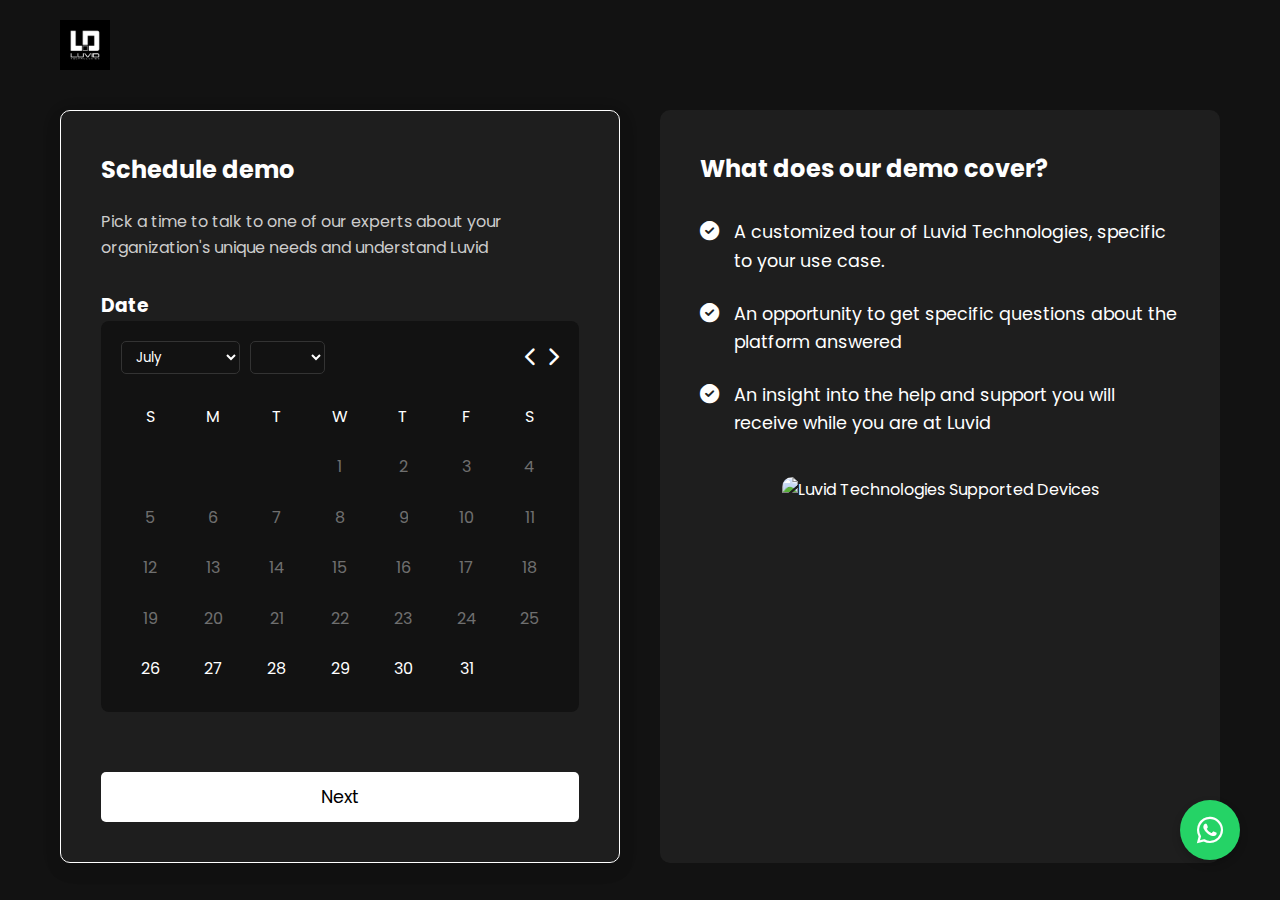
==== schedule-demo.html @ 75e935d2 "luvid site" ====
<!DOCTYPE html>
<html lang="en">
<head>
    <meta charset="UTF-8">
    <meta name="viewport" content="width=device-width, initial-scale=1.0">
    <title>Schedule - Luvid Technologies</title>
    <link href="https://fonts.googleapis.com/css2?family=Poppins:wght@300;400;500;600;700&display=swap" rel="stylesheet">
    <link rel="stylesheet" href="https://cdnjs.cloudflare.com/ajax/libs/font-awesome/6.0.0/css/all.min.css">
    <link rel="stylesheet" href="styles.css">
    <style>
        /* Remove navbar background and fixed positioning */
        .navbar {
            background: transparent !important;
            box-shadow: none !important;
            position: relative !important;
        }

        /* Schedule Demo Page Specific Styles */
        .schedule-demo-container {
            display: grid;
            grid-template-columns: 1fr 1fr;
            gap: 40px;
            max-width: 1200px;
            margin: 0 auto;
            padding: 20px;
        }

        .schedule-form {
            background: var(--card-bg);
            padding: 40px;
            border-radius: 10px;
            border: 1px solid #ffffff;
            box-shadow: 0 4px 20px rgba(0, 0, 0, 0.1), 0 8px 16px rgba(0, 0, 0, 0.1);
        }

        .schedule-form h2 {
            margin-bottom: 20px;
            color: var(--text-color);
        }

        .schedule-form p {
            color: var(--text-secondary);
            margin-bottom: 30px;
        }

        .date-picker {
            margin-bottom: 30px;
        }

        .calendar {
            background: var(--bg-color);
            padding: 20px;
            border-radius: 8px;
            margin-bottom: 20px;
        }

        .calendar-header {
            display: flex;
            justify-content: space-between;
            align-items: center;
            margin-bottom: 20px;
        }

        .calendar-nav {
            display: flex;
            gap: 10px;
        }

        .calendar-nav button {
            background: none;
            border: none;
            color: var(--text-color);
            cursor: pointer;
            font-size: 1.2rem;
        }

        .calendar-grid {
            display: grid;
            grid-template-columns: repeat(7, 1fr);
            gap: 5px;
            text-align: center;
        }

        .calendar-day {
            padding: 10px;
            cursor: pointer;
            border-radius: 5px;
            transition: all 0.3s ease;
        }

        .calendar-day:hover {
            background: var(--hover-bg);
        }

        /* Calendar day selected state */
        .calendar-day.selected {
            background: var(--accent-color);
            color: #fff;
        }

        /* Dark theme selected date */
        :root[data-theme="dark"] .calendar-day.selected {
            background: #ffffff !important;
            color: #000000 !important;
        }

        /* Light theme selected date */
        :root[data-theme="light"] .calendar-day.selected {
            background: #000000 !important;
            color: #ffffff !important;
        }

        .demo-info {
            background: var(--card-bg);
            padding: 40px;
            border-radius: 10px;
        }

        .demo-info h2 {
            color: var(--text-color);
            margin-bottom: 30px;
        }

        .demo-feature {
            display: flex;
            align-items: flex-start;
            gap: 15px;
            margin-bottom: 25px;
        }

        .demo-feature i {
            color: var(--accent-color);
            font-size: 1.2rem;
            margin-top: 3px;
        }

        .demo-feature-text {
            color: var(--text-color);
            font-size: 1.1rem;
        }

        .demo-image {
            margin-top: 40px;
            text-align: center;
        }

        .demo-image img {
            max-width: 100%;
            border-radius: 10px;
        }

        @media (max-width: 992px) {
            .schedule-demo-container {
                grid-template-columns: 1fr;
            }
        }

        @media (max-width: 768px) {
            .schedule-form,
            .demo-info {
                padding: 30px;
            }
        }

        @media (max-width: 576px) {
            .schedule-form,
            .demo-info {
                padding: 20px;
            }
        }

        .calendar-selects {
            display: flex;
            gap: 10px;
        }

        .calendar-selects select {
            padding: 5px 10px;
            border-radius: 5px;
            border: 1px solid var(--border-color);
            background: var(--bg-color);
            color: var(--text-color);
            cursor: pointer;
        }

        /* Next Button Styles */
        .schedule-next-btn {
            margin-top: 30px;
            width: 100%;
            padding: 12px;
            font-size: 1.1rem;
            border: none;
            border-radius: 5px;
            cursor: pointer;
            transition: all 0.3s ease;
        }

        /* Light Theme Styles */
        :root[data-theme="light"] .schedule-next-btn {
            background: #000000;
            color: #ffffff;
        }

        :root[data-theme="light"] .schedule-next-btn:hover {
            background: #ffffff;
            color: #000000;
            border: 1px solid #000000;
        }

        /* Dark Theme Styles */
        :root[data-theme="dark"] .schedule-next-btn {
            background: #ffffff;
            color: #000000;
        }

        :root[data-theme="dark"] .schedule-next-btn:hover {
            background: #000000;
            color: #ffffff;
            border: 1px solid #ffffff;
        }

        .calendar-day.disabled {
            opacity: 0.5;
            cursor: not-allowed;
            pointer-events: none;
            color: var(--text-secondary);
        }

        /* Form Styles */
        .form-group {
            margin-bottom: 20px;
        }

        .form-group label {
            display: block;
            margin-bottom: 8px;
            color: var(--text-color);
            font-weight: 500;
        }

        .form-group input, .form-group select {
            width: 100%;
            padding: 12px;
            border: 1px solid var(--border-color);
            border-radius: 5px;
            background: var(--bg-color);
            color: var(--text-color);
            font-size: 1rem;
        }

        .form-group input:focus, .form-group select:focus {
            outline: none;
            border-color: var(--accent-color);
        }

        .phone-input {
            display: flex;
            gap: 10px;
        }

        .phone-input select {
            width: 100px;
        }

        .phone-input input {
            flex: 1;
        }

        .checkbox-group {
            display: flex;
            align-items: flex-start;
            gap: 10px;
            margin-top: 20px;
        }

        .checkbox-group input[type="checkbox"] {
            width: auto;
            margin-top: 4px;
        }

        .checkbox-group label {
            font-size: 0.9rem;
            color: var(--text-secondary);
        }

        .checkbox-group a {
            color: var(--accent-color);
            text-decoration: none;
        }

        .back-button {
            margin-top: 25px;
            background: transparent;
            color: var(--text-color);
            border: none;
            border-radius: 5px;
            cursor: pointer;
            transition: all 0.3s ease;
            line-height: 1;
            font-size: 30px;
        }

        .button-group {
            display: flex;
            gap: 10px;
            margin-top: 30px;
        }

        /* Hide form initially */
        #scheduleForm {
            display: none;
        }

        /* Toast Styles */
        .toast {
            position: fixed;
            top: 20px;
            right: 20px;
            background: var(--card-bg);
            color: var(--text-color);
            padding: 12px 24px;
            border-radius: 5px;
            box-shadow: 0 4px 12px rgba(0, 0, 0, 0.15);
            display: none;
            z-index: 1000;
            border: 1px solid var(--border-color);
            animation: slideInFromTop 0.3s ease;
        }

        @keyframes slideInFromTop {
            from {
                transform: translateY(-100%);
                opacity: 0;
            }
            to {
                transform: translateY(0);
                opacity: 1;
            }
        }
    </style>
</head>
<body>
    <!-- Toast Container -->
    <div id="toast" class="toast"></div>

    <!-- Navigation -->
    <nav class="navbar">
        <div class="container">
            <a href="#" class="logo">
                <img src="./assets/images/luvidlogo.jpg" alt="Luvid Technologies Logo">
            </a>
            <div class="nav-links">
                <button class="menu-close">
                    <i class="fas fa-times"></i>
                </button>
            </div>
            <button class="menu-toggle">
                <i class="fas fa-bars"></i>
            </button>
        </div>
    </nav>
    <div class="menu-overlay"></div>
    <a href="https://wa.me/918590701815" class="whatsapp-button" target="_blank">
        <i class="fab fa-whatsapp"></i>
    </a>

    <!-- Schedule Demo Section -->
    <div class="schedule-demo-container">
        <div class="schedule-form">
            <h2>Schedule demo</h2>
            <p>Pick a time to talk to one of our experts about your organization's unique needs and understand Luvid</p>
            
            <!-- Calendar View -->
            <div id="calendarView">
                <div class="date-picker">
                    <h3>Date</h3>
                    <div class="calendar">
                        <div class="calendar-header">
                            <div class="calendar-selects">
                                <select id="monthSelect" class="form-control">
                                    <option value="0">January</option>
                                    <option value="1">February</option>
                                    <option value="2">March</option>
                                    <option value="3">April</option>
                                    <option value="4">May</option>
                                    <option value="5">June</option>
                                    <option value="6">July</option>
                                    <option value="7">August</option>
                                    <option value="8">September</option>
                                    <option value="9">October</option>
                                    <option value="10">November</option>
                                    <option value="11">December</option>
                                </select>
                                <select id="yearSelect" class="form-control">
                                    <option value="2024">2024</option>
                                    <option value="2025">2025</option>
                                </select>
                            </div>
                            <div class="calendar-nav">
                                <button class="prev-month"><i class="fas fa-chevron-left"></i></button>
                                <button class="next-month"><i class="fas fa-chevron-right"></i></button>
                            </div>
                        </div>
                        <div class="calendar-grid">
                            <!-- Calendar days will be populated by JavaScript -->
                        </div>
                    </div>
                </div>
                <button class="schedule-next-btn">Next</button>
            </div>

            <!-- Form View -->
            <div id="scheduleForm">
                <div class="form-group">
                    <label for="fullName">Name</label>
                    <input type="text" id="fullName" placeholder="Enter Full Name">
                </div>

                <div class="form-group">
                    <label for="workEmail">Company email</label>
                    <input type="email" id="workEmail" placeholder="Enter Work Email">
                </div>

                <div class="form-group">
                    <label for="phoneNumber">Phone number</label>
                    <input type="tel" id="phoneNumber" placeholder="Enter Phone Number">
                </div>

                <div class="checkbox-group">
                    <input type="checkbox" id="consent">
                    <label for="consent">We would love to keep you updated with information on resources, products and services from Luvid. By ticking the box, you agree to be contacted by us. <a href="#" target="_blank">Privacy Policy</a></label>
                </div>

                <div class="button-group">
                    <button class="back-button" onclick="showCalendarView()">&lt;</button>
                    <button class="schedule-next-btn" onclick="submitForm()">Schedule Meeting</button>
                </div>
            </div>
        </div>

        <div class="demo-info">
            <h2>What does our demo cover?</h2>
            
            <div class="demo-feature">
                <i class="fas fa-check-circle"></i>
                <div class="demo-feature-text">
                    A customized tour of Luvid Technologies, specific to your use case.
                </div>
            </div>

            <div class="demo-feature">
                <i class="fas fa-check-circle"></i>
                <div class="demo-feature-text">
                    An opportunity to get specific questions about the platform answered
                </div>
            </div>

            <div class="demo-feature">
                <i class="fas fa-check-circle"></i>
                <div class="demo-feature-text">
                    An insight into the help and support you will receive while you are at Luvid
                </div>
            </div>

            <div class="demo-image">
                <img src="https://img.freepik.com/free-photo/person-working-html-computer_23-2150038840.jpg?t=st=1744789826~exp=1744793426~hmac=eb361855b4e72e91e069acfcff8a223f3f3d385f09be5f5f32b3deff2dc43051&w=996" alt="Luvid Technologies Supported Devices">
            </div>
        </div>
    </div>

    <script>
        // Toast functionality
        function showToast(message, duration = 3000) {
            const toast = document.getElementById('toast');
            toast.textContent = message;
            toast.style.display = 'block';
            
            setTimeout(() => {
                toast.style.display = 'none';
            }, duration);
        }

        // Check and apply the saved theme on page load
        const savedTheme = localStorage.getItem('theme') || 'dark';
        document.documentElement.setAttribute('data-theme', savedTheme);
        const themeIcon = document.querySelector('.theme-toggle i');
        if (themeIcon) {
            themeIcon.className = savedTheme === 'light' ? 'fas fa-moon' : 'fas fa-sun';
        }

        // Calendar functionality
        const monthSelect = document.getElementById('monthSelect');
        const yearSelect = document.getElementById('yearSelect');
        const currentDate = new Date();

        // Set initial values for month and year
        monthSelect.value = currentDate.getMonth();
        yearSelect.value = currentDate.getFullYear();

        function isDateDisabled(year, month, day) {
            const checkDate = new Date(year, month, day);
            const today = new Date();
            today.setHours(0, 0, 0, 0);
            return checkDate < today;
        }

        function selectDate(element, year, month, day) {
            if (isDateDisabled(year, month, day)) {
                return;
            }
            document.querySelectorAll('.calendar-day').forEach(day => {
                day.classList.remove('selected');
            });
            element.classList.add('selected');
        }

        function generateCalendar(year, month) {
            const firstDay = new Date(year, month, 1);
            const lastDay = new Date(year, month + 1, 0);
            const calendarGrid = document.querySelector('.calendar-grid');
            calendarGrid.innerHTML = '';

            // Add day headers
            const days = ['S', 'M', 'T', 'W', 'T', 'F', 'S'];
            days.forEach(day => {
                const dayHeader = document.createElement('div');
                dayHeader.className = 'calendar-day header';
                dayHeader.textContent = day;
                calendarGrid.appendChild(dayHeader);
            });

            // Add empty cells for days before the first day of the month
            for (let i = 0; i < firstDay.getDay(); i++) {
                const emptyDay = document.createElement('div');
                emptyDay.className = 'calendar-day empty';
                calendarGrid.appendChild(emptyDay);
            }

            // Add days of the month
            for (let day = 1; day <= lastDay.getDate(); day++) {
                const dayElement = document.createElement('div');
                dayElement.className = 'calendar-day';
                
                // Check if date should be disabled
                if (isDateDisabled(year, month, day)) {
                    dayElement.classList.add('disabled');
                }
                
                dayElement.textContent = day;
                dayElement.addEventListener('click', () => selectDate(dayElement, year, month, day));
                calendarGrid.appendChild(dayElement);
            }

            // Disable month/year selections for past dates
            const today = new Date();
            const currentYear = today.getFullYear();
            const currentMonth = today.getMonth();

            // Disable past months in current year
            Array.from(monthSelect.options).forEach(option => {
                const monthValue = parseInt(option.value);
                option.disabled = yearSelect.value == currentYear && monthValue < currentMonth;
            });

            // Disable past years
            Array.from(yearSelect.options).forEach(option => {
                option.disabled = parseInt(option.value) < currentYear;
            });
        }

        // Update calendar when month or year changes
        monthSelect.addEventListener('change', () => {
            generateCalendar(parseInt(yearSelect.value), parseInt(monthSelect.value));
        });

        yearSelect.addEventListener('change', () => {
            generateCalendar(parseInt(yearSelect.value), parseInt(monthSelect.value));
        });

        // Navigation buttons
        document.querySelector('.prev-month').addEventListener('click', () => {
            let newMonth = parseInt(monthSelect.value) - 1;
            let newYear = parseInt(yearSelect.value);
            
            if (newMonth < 0) {
                newMonth = 11;
                newYear--;
            }

            // Check if we're trying to navigate to a past month
            const today = new Date();
            if (newYear < today.getFullYear() || 
                (newYear === today.getFullYear() && newMonth < today.getMonth())) {
                return;
            }
            
            monthSelect.value = newMonth;
            yearSelect.value = newYear;
            generateCalendar(newYear, newMonth);
        });

        document.querySelector('.next-month').addEventListener('click', () => {
            let newMonth = parseInt(monthSelect.value) + 1;
            let newYear = parseInt(yearSelect.value);
            
            if (newMonth > 11) {
                newMonth = 0;
                newYear++;
            }
            
            monthSelect.value = newMonth;
            yearSelect.value = newYear;
            generateCalendar(newYear, newMonth);
        });

        // Initialize calendar
        generateCalendar(currentDate.getFullYear(), currentDate.getMonth());

        // Next button functionality
        document.querySelector('.schedule-next-btn').addEventListener('click', () => {
            const selectedDate = document.querySelector('.calendar-day.selected');
            
            if (!selectedDate || selectedDate.classList.contains('disabled')) {
                showToast('Please select a valid date before proceeding.');
                return;
            }
            
            showFormView();
        });

        function showFormView() {
            document.getElementById('calendarView').style.display = 'none';
            document.getElementById('scheduleForm').style.display = 'block';
        }

        function showCalendarView() {
            document.getElementById('calendarView').style.display = 'block';
            document.getElementById('scheduleForm').style.display = 'none';
        }

        function submitForm() {
            // Get all form values
            const formData = {
                name: document.getElementById('fullName').value,
                email: document.getElementById('workEmail').value,
                phone: document.getElementById('phoneNumber').value,
                consent: document.getElementById('consent').checked,
                selectedDate: `${yearSelect.value}-${parseInt(monthSelect.value) + 1}-${document.querySelector('.calendar-day.selected').textContent}`
            };

            // Validate form
            if (!formData.name || !formData.email || !formData.phone) {
                showToast('Please fill in all required fields.');
                return;
            }

            // Log form data (replace with your form submission logic)
            console.log('Form Data:', formData);
            showToast('Form submitted successfully!');
        }
    </script>
    <script src="script.js"></script>
</body>
</html>
---- styles.css ----
/* Base Styles */
:root {
    --primary-color: #000000;
    --secondary-color: #ffffff;
    --text-color: #ffffff;
    --text-secondary: #cccccc;
    --accent-color: #333333;
    --bg-color: #000000;
}

/* Light Theme */
:root[data-theme="light"] {
    --primary-color: #f8f9fa;
    --secondary-color: #000000;
    --text-color: #333333;
    --text-secondary: #666666;
    --accent-color: #000000;
    --bg-color: #ffffff;
    --border-color: #e0e0e0;
    --card-bg: #f8f9fa;
    --card-shadow: 0 4px 6px rgba(0, 0, 0, 0.1);
    --hover-bg: #f0f0f0;
    --shadow-color: rgba(0, 0, 0, 0.1);
}

/* Dark Theme */
:root[data-theme="dark"] {
    --primary-color: #121212;
    --secondary-color: #ffffff;
    --text-color: #ffffff;
    --text-secondary: #cccccc;
    --accent-color: #ffffff;
    --bg-color: #121212;
    --border-color: #333333;
    --card-bg: #1e1e1e;
    --card-shadow: 0 4px 6px rgba(0, 0, 0, 0.3);
    --hover-bg: #2a2a2a;
    --shadow-color: rgba(0, 0, 0, 0.3);
}

* {
    margin: 0;
    padding: 0;
    box-sizing: border-box;
    font-family: 'Poppins', sans-serif;
}

body {
    background-color: var(--bg-color);
    color: var(--text-color);
    line-height: 1.6;
}

/* Navigation */
.navbar {
    position: fixed;
    top: 0;
    left: 0;
    right: 0;
    background-color: #000000;
    padding: 20px 0;
    z-index: 1000;
}

.navbar .container {
    display: flex;
    justify-content: space-between;
    align-items: center;
    max-width: 1200px;
    margin: 0 auto;
    padding: 0 20px;
}

.logo {
    font-size: 1.8rem;
    font-weight: 700;
    color: var(--secondary-color);
    text-decoration: none;
    display: flex;
    align-items: center;
}

.logo img {
    height: 50px;
    width: auto;
}

.nav-links {
    display: flex;
    align-items: center;
    gap: 30px;
}

.nav-links a {
    color: var(--text-color);
    text-decoration: none;
    font-weight: 500;
    transition: color 0.3s ease;
    position: relative;
}

.nav-links a:hover {
    color: var(--accent-color);
}

.nav-links a.active {
    color: var(--accent-color);
    position: relative;
}

.nav-links a.active::after {
    content: '';
    position: absolute;
    bottom: -5px;
    left: 0;
    width: 100%;
    height: 2px;
    background-color: var(--accent-color);
    transform: scaleX(1);
    transition: transform 0.3s ease;
}

.container {
    max-width: 1200px;
    margin: 0 auto;
    padding: 0 20px;
}

/* Hero Section */
.hero {
    min-height: 100vh;
    display: flex;
    align-items: center;
    justify-content: center;
    text-align: center;
    padding: 100px 20px;
    position: relative;
    overflow: hidden;
    color: var(--text-color);
}

/* Dark Theme Hero */
:root:not([data-theme="light"]) .hero {
    background: linear-gradient(135deg, #000000 0%, #333333 100%);
}

:root:not([data-theme="light"]) .hero::before {
    content: '';
    position: absolute;
    top: 0;
    left: 0;
    right: 0;
    bottom: 0;
    background: linear-gradient(135deg, rgba(0, 0, 0, 0.8) 0%, rgba(0, 0, 0, 0.6) 100%);
    z-index: 1;
}

/* Light Theme Hero */
:root[data-theme="light"] .hero {
    background: linear-gradient(135deg, #ffffff 0%, #f0f0f0 100%);
}

:root[data-theme="light"] .hero::before {
    content: '';
    position: absolute;
    top: 0;
    left: 0;
    right: 0;
    bottom: 0;
    background: linear-gradient(135deg, rgba(0, 0, 0, 0.1) 0%, rgba(0, 0, 0, 0.05) 100%);
    z-index: 1;
}

.hero-content {
    position: relative;
    z-index: 2;
    max-width: 800px;
}

.hero h1 {
    font-size: 3.5rem;
    font-weight: 700;
    margin-bottom: 20px;
    color: var(--text-color);
}

.hero p {
    font-size: 1.2rem;
    margin-bottom: 30px;
    color: var(--text-secondary);
}

.hero .btn-primary {
    background-color: var(--secondary-color);
    color: var(--primary-color);
}

.hero .btn-secondary {
    border: 2px solid var(--secondary-color);
    color: var(--secondary-color);
}

.cta-buttons {
    display: flex;
    gap: 1rem;
    justify-content: center;
}

.btn {
    padding: 12px 30px;
    border-radius: 5px;
    font-weight: 500;
    text-decoration: none;
    transition: all 0.3s ease;
}

.btn-primary {
    background-color: var(--secondary-color);
    color: var(--primary-color);
}

.btn-secondary {
    border: 2px solid var(--secondary-color);
    color: var(--secondary-color);
}

.btn:hover {
    transform: translateY(-3px);
    box-shadow: 0 10px 20px rgba(255, 255, 255, 0.1);
}

/* Services Section */
.services {
    padding: 100px 0;
    background-color: var(--primary-color);
}

.services-header {
    text-align: center;
    margin-bottom: 50px;
}

.services-header h2 {
    font-size: 2.5rem;
    margin-bottom: 1rem;
    color: var(--text-color);
}

.services-header p {
    color: var(--text-secondary);
    max-width: 600px;
    margin: 0 auto;
}

.services-grid {
    display: grid;
    grid-template-columns: repeat(3, 1fr);
    gap: 0;
    max-width: 1200px;
    margin: 0 auto;
    padding: 20px;
}

.service-card {
    padding: 30px;
    text-align: center;
    transition: all 0.3s ease;
    border-right: 1px solid rgba(255, 255, 255, 0.1);
    border-bottom: 1px solid rgba(255, 255, 255, 0.1);
    margin: 10px;
    position: relative;
    overflow: hidden;
    min-height: 300px;
    display: flex;
    flex-direction: column;
    justify-content: center;
}

.service-card:nth-child(3n) {
    border-right: none;
    margin-right: 0;
}

.service-card:nth-child(n+4) {
    border-bottom: none;
    margin-bottom: 0;
}

.service-card h3 {
    font-size: 1.5rem;
    margin-bottom: 2rem;
    color: var(--text-color);
    transition: all 0.3s ease;
    position: relative;
    z-index: 2;
}

.service-card p {
    color: var(--text-secondary);
    line-height: 1.6;
    opacity: 0;
    transform: translateY(20px);
    transition: all 0.3s ease;
    position: absolute;
    width: 100%;
    left: 0;
    padding: 0 30px;
    top: 50%;
    transform: translateY(0);
    z-index: 1;
    margin-bottom: 0;
    padding-bottom: 3rem;
}

/* Light Theme Service Card Hover */
:root[data-theme="light"] .service-card:hover {
    background-color: #000000;
    transform: translateY(-5px);
}

:root[data-theme="light"] .service-card:hover h3 {
    color: #ffffff;
    transform: translateY(-40px);
}

:root[data-theme="light"] .service-card:hover p {
    opacity: 1;
    transform: translateY(0);
    color: #ffffff;
    margin-top: 0;
}

/* Dark Theme Service Card Hover */
:root:not([data-theme="light"]) .service-card:hover {
    background-color: #ffffff;
    transform: translateY(-5px);
}

:root:not([data-theme="light"]) .service-card:hover h3 {
    color: #000000;
    transform: translateY(-40px);
}

:root:not([data-theme="light"]) .service-card:hover p {
    opacity: 1;
    transform: translateY(0);
    color: #000000;
    margin-top: 0;
}

/* Projects Section */
.projects {
    padding: 100px 0;
    background-color: var(--primary-color);
}

.projects-grid {
    display: grid;
    grid-template-columns: repeat(3, 1fr);
    gap: 30px;
    margin-top: 50px;
}

.project-card {
    position: relative;
    border-radius: 10px;
    overflow: hidden;
    box-shadow: var(--card-shadow);
    transition: transform 0.3s ease;
}

.project-card:hover {
    transform: translateY(-10px);
}

.project-card img {
    width: 100%;
    height: 300px;
    object-fit: cover;
    transition: transform 0.3s ease;
}

.project-card:hover img {
    transform: scale(1.1);
}

.project-overlay {
    position: absolute;
    bottom: 0;
    left: 0;
    right: 0;
    background: linear-gradient(to top, rgba(0, 0, 0, 0.9), transparent);
    padding: 20px;
    color: white;
    transform: translateY(100%);
    transition: transform 0.3s ease;
}

.project-card:hover .project-overlay {
    transform: translateY(0);
}

.project-overlay h3 {
    margin-bottom: 10px;
    font-size: 1.5rem;
}

.project-overlay p {
    font-size: 0.9rem;
    margin-bottom: 15px;
}

/* Team Section */
.team {
    padding: 100px 0;
    background-color: var(--primary-color);
}

.team .section-title {
    margin-bottom: 30px;
}

.team .title {
    margin-bottom: 0;
}

.team-grid {
    display: grid;
    grid-template-columns: repeat(auto-fit, minmax(250px, 1fr));
    gap: 30px;
}

.team-member {
    position: relative;
    overflow: hidden;
    border-radius: 10px;
    transition: transform 0.3s ease;
}

.team-member:hover {
    transform: translateY(-10px);
}

.team-inner {
    background-color: var(--card-bg);
    border-radius: 10px;
    overflow: hidden;
    box-shadow: var(--card-shadow);
}

.team-image {
    position: relative;
    overflow: hidden;
    aspect-ratio: 1;
}

.team-image img {
    width: 100%;
    height: 100%;
    object-fit: cover;
    transition: transform 0.3s ease;
}

.team-member:hover .team-image img {
    transform: scale(1.1);
}

.team-content {
    padding: 20px;
    text-align: center;
}

.team-name {
    font-size: 1.2rem;
    margin-bottom: 5px;
    color: var(--text-color);
}

.team-role {
    color: var(--text-secondary);
    font-size: 0.9rem;
}

/* Light Theme Team Styles */
:root[data-theme="light"] .team {
    background-color: rgba(0, 0, 0, 0.1);
}

:root[data-theme="light"] .team-inner {
    background-color: #ffffff;
}

/* Dark Theme Team Styles */
:root[data-theme="dark"] .team {
    background-color: #1a1a1a;
}

:root[data-theme="dark"] .team-inner {
    background-color: #2a2a2a;
}

/* Contact Section */
.contact {
    padding: 100px 0;
    background-color: var(--bg-secondary);
}

/* Dark Theme Specific Colors */
:root[data-theme="dark"] .projects,
:root[data-theme="dark"] .contact {
    background-color: #1a1a1a;
}

/* Light Theme Specific Colors */
:root[data-theme="light"] .projects {
    background-color: rgba(0, 0, 0, 0.1);
}

:root[data-theme="light"] .about {
    background-color: rgba(0, 0, 0, 0.1);
}

:root[data-theme="light"] .contact {
    background-color: #ffffff;
}

:root[data-theme="light"] .contact-form {
    background-color: #f5f5f5;
}

:root[data-theme="light"] .contact-form input,
:root[data-theme="light"] .contact-form textarea {
    background-color: #ffffff;
    border: 1px solid #e0e0e0;
}

:root[data-theme="light"] .contact-form input:focus,
:root[data-theme="light"] .contact-form textarea:focus {
    border-color: var(--accent-color);
    box-shadow: 0 0 0 2px rgba(0, 0, 0, 0.1);
}

.section-header {
    text-align: center;
    margin-bottom: 50px;
}

.section-header h2 {
    font-size: 2.5rem;
    margin-bottom: 1rem;
}

.section-header p {
    color: var(--text-secondary);
    max-width: 600px;
    margin: 0 auto;
}

.project-link {
    color: var(--secondary-color);
    text-decoration: none;
    display: inline-flex;
    align-items: center;
    gap: 5px;
}

/* Testimonials Section */
.testimonials {
    padding: 20px 0 100px 0;
    background-color: var(--primary-color);
    overflow: hidden;
}

.testimonials .section-title {
    text-align: center;
    margin-bottom: 50px;
    color: var(--text-color);
}

/* Swiper Styles */
.testimonials-swiper {
    max-width: 1200px;
    margin: 0 auto;
    padding: 20px 0;
    position: relative;
}

.testimonial-card {
    background: rgba(255, 255, 255, 0.05);
    padding: 50px;
    border-radius: 10px;
    height: 100%;
    transition: transform 0.3s ease;
    margin: 0 auto;
    max-width: 1000px;
}

.testimonial-card:hover {
    transform: translateY(-5px);
}

.testimonial-content {
    text-align: center;
}

.testimonial-text {
    color: var(--text-secondary);
    font-size: 1.3rem;
    line-height: 1.8;
    margin-bottom: 30px;
    font-style: italic;
    max-width: 800px;
    margin-left: auto;
    margin-right: auto;
}

.testimonial-author h3 {
    color: var(--text-color);
    font-size: 1.4rem;
    margin-bottom: 5px;
}

.testimonial-author span {
    color: var(--text-secondary);
    font-size: 1.1rem;
}

/* Swiper Navigation Buttons */
.testimonials .swiper-button-next,
.testimonials .swiper-button-prev {
    width: 50px;
    height: 50px;
    background-color: rgba(255, 255, 255, 0.1);
    border-radius: 50%;
    color: var(--text-color);
    transition: all 0.3s ease;
    top: 50%;
    transform: translateY(-50%);
}

.testimonials .swiper-button-next {
    right: 20px;
}

.testimonials .swiper-button-prev {
    left: 20px;
}

.testimonials .swiper-button-next:after,
.testimonials .swiper-button-prev:after {
    font-size: 1.5rem;
    font-weight: bold;
}

.testimonials .swiper-button-next:hover,
.testimonials .swiper-button-prev:hover {
    background-color: rgba(255, 255, 255, 0.2);
}

/* Light Theme */
:root[data-theme="light"] .testimonial-card {
    background: rgba(0, 0, 0, 0.05);
}

:root[data-theme="light"] .testimonials .swiper-button-next,
:root[data-theme="light"] .testimonials .swiper-button-prev {
    background-color: rgba(0, 0, 0, 0.1);
}

:root[data-theme="light"] .testimonials .swiper-button-next:hover,
:root[data-theme="light"] .testimonials .swiper-button-prev:hover {
    background-color: rgba(0, 0, 0, 0.2);
}

/* Responsive Styles */
@media screen and (max-width: 1200px) {
    .testimonial-card {
        padding: 40px;
        max-width: 900px;
    }
}

@media screen and (max-width: 992px) {
    .testimonials {
        padding: 80px 0;
    }

    .testimonial-card {
        padding: 35px;
        max-width: 800px;
    }

    .testimonial-text {
        font-size: 1.2rem;
    }
}

@media screen and (max-width: 768px) {
    .testimonials {
        padding: 60px 0;
    }

    .testimonial-card {
        padding: 30px;
        max-width: 600px;
    }

    .testimonial-text {
        font-size: 1.1rem;
    }

    .testimonials .swiper-button-next,
    .testimonials .swiper-button-prev {
        width: 40px;
        height: 40px;
    }
}

@media screen and (max-width: 576px) {
    .testimonials {
        padding: 40px 0;
    }

    .testimonial-card {
        padding: 25px;
        max-width: 100%;
    }

    .testimonial-text {
        font-size: 1rem;
    }

    .testimonials .swiper-button-next,
    .testimonials .swiper-button-prev {
        width: 35px;
        height: 35px;
    }

    .testimonials .swiper-button-next:after,
    .testimonials .swiper-button-prev:after {
        font-size: 1.2rem;
    }
}

/* Client Logos */
.client-logos {
    display: flex;
    justify-content: space-around;
    align-items: center;
    flex-wrap: wrap;
    gap: 40px;
    margin-bottom: 60px;
}

.client-logo {
    filter: grayscale(100%) brightness(0.8);
    transition: filter 0.3s ease;
    max-width: 150px;
    height: auto;
}

.client-logo:hover {
    filter: grayscale(0%) brightness(1);
}

/* About Section */
.about {
    padding: 100px 0;
    background-color: var(--primary-color);
}

.about-content {
    display: grid;
    grid-template-columns: 1fr 1fr;
    gap: 50px;
    align-items: center;
}

.about-text h2 {
    font-size: 2.5rem;
    margin-bottom: 1.5rem;
}

.about-text p {
    color: var(--text-secondary);
    margin-bottom: 2rem;
}

.strengths-grid {
    display: grid;
    grid-template-columns: repeat(2, 1fr);
    gap: 20px;
}

.strength-item {
    display: flex;
    align-items: center;
    gap: 15px;
}

.strength-item i {
    color: var(--secondary-color);
    font-size: 1.5rem;
}

/* CTA Section */
.cta-section {
    padding: 100px 0;
    background: linear-gradient(135deg, #000000 0%, #333333 100%);
    text-align: center;
}

.cta-content {
    max-width: 600px;
    margin: 0 auto;
}

.cta-content h2 {
    font-size: 2.5rem;
    margin-bottom: 1.5rem;
}

.cta-content p {
    color: var(--text-secondary);
    margin-bottom: 2rem;
}

.cta-button {
    display: inline-block;
    padding: 15px 40px;
    background-color: var(--secondary-color);
    color: var(--primary-color);
    text-decoration: none;
    border-radius: 5px;
    font-weight: 500;
    transition: all 0.3s ease;
}

.cta-button:hover {
    transform: translateY(-3px);
    box-shadow: 0 10px 20px rgba(255, 255, 255, 0.1);
}

/* Contact Section */
.contact-content {
    display: grid;
    grid-template-columns: 1fr 1fr;
    gap: 50px;
    margin-top: 50px;
}

.contact-form {
    background-color: rgb(39, 39, 39);
    padding: 40px;
    border-radius: 10px;
}

.form-group {
    margin-bottom: 20px;
}

.form-group label {
    display: block;
    margin-bottom: 8px;
    color: var(--text-secondary);
}

.form-group input,
.form-group textarea {
    width: 100%;
    padding: 12px;
    background: rgba(255, 255, 255, 0.1);
    border: 1px solid rgba(255, 255, 255, 0.1);
    border-radius: 5px;
    color: var(--text-color);
}

.form-group textarea {
    height: 150px;
    resize: vertical;
}

.submit-btn {
    background-color: var(--secondary-color);
    color: var(--primary-color);
    padding: 12px 30px;
    border: none;
    border-radius: 5px;
    cursor: pointer;
    font-weight: 500;
    transition: all 0.3s ease;
}

.submit-btn:hover {
    transform: translateY(-3px);
    box-shadow: 0 10px 20px rgba(255, 255, 255, 0.1);
}

/* Footer Styles */
.footer {
    background-color: var(--bg-color);
    padding: 60px 0 20px;
    color: var(--text-color);
}

.footer-content {
    display: flex;
    justify-content: space-between;
    align-items: flex-start;
    flex-wrap: wrap;
    gap: 40px;
    margin-bottom: 40px;
}

.footer-about {
    flex: 1;
    min-width: 300px;
}

.footer-links {
    flex: 1;
    min-width: 200px;
}

.footer-logo h2 {
    color: var(--text-color);
    margin-bottom: 20px;
}

.footer-about p {
    margin-bottom: 20px;
    color: var(--text-secondary);
}

.social-links {
    display: flex;
    gap: 15px;
}

.social-links a {
    color: var(--text-color);
    font-size: 1.2rem;
    transition: color 0.3s ease;
}

.social-links a:hover {
    color: var(--accent-color);
}

.footer-links h3 {
    color: var(--text-color);
    margin-bottom: 20px;
}

.footer-links ul {
    list-style: none;
    padding: 0;
}

.footer-links ul li {
    margin-bottom: 10px;
}

/* Footer Contact Links */
.footer-links ul li a {
    display: flex;
    align-items: center;
    gap: 10px;
    color: var(--text-secondary);
    text-decoration: none;
    transition: color 0.3s ease;
}

.footer-links ul li a i {
    font-size: 1rem;
    color: var(--accent-color);
}

.footer-links ul li a:hover {
    color: var(--accent-color);
}

.footer-links ul li a:hover i {
    color: var(--text-color);
}

.footer-bottom {
    text-align: center;
    padding-top: 20px;
    border-top: 1px solid rgba(255, 255, 255, 0.1);
}

.footer-bottom p {
    color: var(--text-secondary);
}

/* Responsive Footer */
@media screen and (max-width: 768px) {
    .footer-content {
        flex-direction: column;
        gap: 30px;
    }

    .footer-about,
    .footer-links {
        width: 100%;
        min-width: auto;
    }
}

@keyframes bounce {
    0%, 20%, 50%, 80%, 100% {
        transform: translateY(0);
    }
    40% {
        transform: translateY(-20px);
    }
    60% {
        transform: translateY(-10px);
    }
}

/* About Intro Section */
.about-intro {
    padding: 30px 0 60px 0;
    background-color: var(--bg-color);
}

.about-intro-content {
    max-width: 800px;
    margin: 0 auto;
    text-align: center;
}

.about-intro h2 {
    font-size: 2.5rem;
    margin-bottom: 30px;
    color: var(--text-color);
}

.about-intro p {
    font-size: 1.2rem;
    line-height: 1.8;
    color: var(--text-secondary);
}

/* Responsive adjustments for smaller screens */
@media screen and (max-width: 768px) {
    .about-intro {
        padding: 20px 0 60px 0;
    }

    .about-intro-content p {
        font-size: 1rem;
        padding: 0 20px;
    }
}

/* Responsive Styles */
@media screen and (max-width: 1200px) {
    .container {
        padding: 0 40px;
    }
}

@media screen and (max-width: 992px) {
    /* Navigation */
    .nav-links {
        display: none;
    }

    /* Hero Section */
    .hero h1 {
        font-size: 2.8rem;
    }

    .hero p {
        font-size: 1.1rem;
    }

    /* Services Grid */
    .services-grid {
        grid-template-columns: repeat(2, 1fr);
    }

    .service-card:nth-child(3) {
        border-right: 1px solid rgba(255, 255, 255, 0.1);
        margin-right: 20px;
    }

    .service-card:nth-child(4) {
        border-bottom: 1px solid rgba(255, 255, 255, 0.1);
    }

    .service-card:nth-child(5) {
        border-bottom: 1px solid rgba(255, 255, 255, 0.1);
    }

    /* Projects Grid */
    .projects-grid {
        grid-template-columns: repeat(2, 1fr);
    }

    /* About Content */
    .about-content {
        grid-template-columns: 1fr;
        gap: 30px;
    }

    /* Contact Content */
    .contact-content {
        grid-template-columns: 1fr;
        gap: 30px;
    }

    /* Footer Content */
    .footer-content {
        grid-template-columns: 1fr 1fr;
    }
}

@media screen and (max-width: 768px) {
    .hero {
        min-height: 80vh;
        padding: 80px 20px;
    }

    .hero h1 {
        font-size: 2.2rem;
    }

    .hero p {
        font-size: 1rem;
    }

    .cta-buttons {
        flex-direction: column;
        gap: 15px;
    }

    /* Services Grid */
    .services-grid {
        grid-template-columns: 1fr;
    }

    .service-card {
        border-right: none !important;
        border-bottom: 1px solid rgba(255, 255, 255, 0.1);
        margin-right: 0 !important;
        padding: 30px !important;
    }

    .service-card:last-child {
        border-bottom: none;
    }

    /* Projects Grid */
    .projects-grid {
        grid-grid-template-columns: 1fr;
    }

    /* Testimonials Grid */
    .testimonials-grid {
        grid-template-columns: 1fr;
    }

    /* Client Logos */
    .client-logos {
        gap: 20px;
    }

    .client-logo {
        max-width: 100px;
    }

    /* Footer Content */
    .footer-content {
        grid-template-columns: 1fr;
        gap: 30px;
    }

    /* WhatsApp Button */
    .whatsapp-button {
        width: 50px;
        height: 50px;
        font-size: 1.5rem;
        bottom: 40px;
        right: 40px;
    }
}

@media screen and (max-width: 576px) {
    .hero {
        min-height: 70vh;
        padding: 60px 20px;
    }

    .hero h1 {
        font-size: 1.8rem;
    }

    .hero p {
        font-size: 0.9rem;
    }

    .btn {
        padding: 10px 20px;
        font-size: 0.9rem;
    }

    /* Section Headers */
    .section-header h2 {
        font-size: 2rem;
    }

    .section-header p {
        font-size: 0.9rem;
    }

    /* Service Card */
    .service-card h3 {
        font-size: 1.2rem;
    }

    /* Project Card */
    .project-overlay h3 {
        font-size: 1.2rem;
    }

    .project-overlay p {
        font-size: 0.9rem;
    }

    /* Testimonial Card */
    .testimonial-card {
        padding: 20px;
    }

    .testimonial-content {
        font-size: 0.9rem;
    }

    /* Contact Form */
    .contact-form {
        padding: 20px;
    }

    .form-group input,
    .form-group textarea {
        padding: 10px;
    }

    /* Footer */
    .footer-links h3 {
        font-size: 1.1rem;
    }

    .footer-links a {
        font-size: 0.9rem;
    }
}

/* WhatsApp Button */
.whatsapp-button {
    position: fixed;
    bottom: 40px;
    right: 40px;
    background-color: #25D366;
    color: #ffffff;
    width: 60px;
    height: 60px;
    border-radius: 50%;
    display: flex;
    align-items: center;
    justify-content: center;
    font-size: 30px;
    box-shadow: 0 4px 8px rgba(0, 0, 0, 0.2);
    transition: all 0.3s ease;
    z-index: 1000;
    text-decoration: none;
}

.whatsapp-button:hover {
    transform: scale(1.1);
    box-shadow: 0 6px 12px rgba(0, 0, 0, 0.3);
    text-decoration: none;
}

/* Ensure WhatsApp icon is visible in both themes */
.whatsapp-button i {
    color: #ffffff;
    text-decoration: none;
}

/* Light theme specific styles */
:root[data-theme="light"] .whatsapp-button {
    background-color: #25D366;
    color: #ffffff;
    text-decoration: none;
}

/* Dark theme specific styles */
:root[data-theme="dark"] .whatsapp-button {
    background-color: #25D366;
    color: #ffffff;
    text-decoration: none;
}

/* Remove mobile menu styles */
.menu-toggle,
.menu-overlay,
.nav-links.active {
    display: none;
}

/* Remove responsive navbar styles */
@media screen and (max-width: 992px) {
    .nav-links {
        display: flex;
    }
}

@media screen and (max-width: 768px) {
    .navbar {
        padding: 15px 0;
    }

    .logo img {
        height: 40px;
    }

    .nav-links {
        display: flex;
    }
}

@media screen and (max-width: 576px) {
    .navbar {
        padding: 10px 0;
    }

    .logo img {
        height: 35px;
    }

    .nav-links {
        display: flex;
    }
}

/* Add new mobile menu styles */
@media screen and (max-width: 992px) {
    .menu-toggle {
        display: block;
    }

    .nav-links {
        position: fixed;
        top: 0;
        right: -300px;
        width: 300px;
        height: 100vh;
        background-color: var(--bg-color);
        flex-direction: column;
        padding: 80px 20px 20px;
        transition: right 0.3s ease;
        z-index: 1000;
    }

    .nav-links.active {
        right: 0;
        display: flex;
    }

    .nav-links a {
        width: 100%;
        padding: 15px 0;
        border-bottom: 1px solid rgba(255, 255, 255, 0.1);
    }

    .nav-links a:last-child {
        border-bottom: none;
    }

    .theme-toggle {
        position: absolute;
        top: 20px;
        left: 0px;
        background: none;
        border: none;
        color: var(--text-color);
        font-size: 1.2rem;
        cursor: pointer;
        padding: 8px;
        transition: transform 0.3s ease;
        z-index: 1001;
    }

    .theme-toggle:hover {
        transform: scale(1.1);
    }

    .menu-overlay {
        position: fixed;
        top: 0;
        left: 0;
        right: 0;
        bottom: 0;
        background-color: rgba(0, 0, 0, 0.5);
        z-index: 999;
        opacity: 0;
        visibility: hidden;
        transition: opacity 0.3s ease, visibility 0.3s ease;
    }

    .menu-overlay.active {
        opacity: 1;
        visibility: visible;
    }
}

/* Brand Carousel Section */
.brand-carousel {
    padding: 80px 0;
    background-color: #1a1a1a;
    overflow: hidden;
}

.brand-carousel .section-title h2 {
    color: var(--text-color);
    margin-bottom: 40px;
}

.brand-carousel-container {
    width: 100%;
    overflow: hidden;
    position: relative;
}

.brand-track {
    display: flex;
    animation: scroll 20s linear infinite;
    width: max-content;
}

.brand-item {
    display: flex;
    align-items: center;
    justify-content: center;
    padding: 20px;
    transition: transform 0.3s ease;
}

.brand-item:hover {
    transform: scale(1.1);
}

.brand-item img {
    max-width: 100%;
    height: auto;
    filter: grayscale(100%);
    transition: filter 0.3s ease;
    max-height: 80px;
    object-fit: contain;
}

.brand-item:hover img {
    filter: grayscale(0%);
}

@keyframes scroll {
    0% {
        transform: translateX(0);
    }
    100% {
        transform: translateX(calc(-100% - 30px));
    }
}

/* Responsive Styles for Brand Carousel */
@media screen and (max-width: 768px) {
    .brand-carousel {
        padding: 60px 0;
    }
    
    .brand-item {
        padding: 15px;
    }
    
    .brand-item img {
        max-height: 70px;
    }
}

@media screen and (max-width: 576px) {
    .brand-carousel {
        padding: 40px 0;
    }
    
    .brand-item {
        padding: 10px;
    }
    
    .brand-item img {
        max-height: 60px;
    }
}

/* Reviews Section */
.reviews {
    padding: 100px 0;
    background-color: var(--primary-color);
}

.reviews__title {
    text-align: center;
    font-size: 2.5rem;
    color: var(--text-color);
    margin-bottom: 50px;
}

.reviews__card {
    background: rgba(255, 255, 255, 0.05);
    padding: 30px;
    border-radius: 10px;
    margin: 20px;
    transition: transform 0.3s ease;
}

.reviews__card:hover {
    transform: translateY(-10px);
}

.reviews__image {
    width: 80px;
    height: 80px;
    border-radius: 50%;
    overflow: hidden;
    margin: 0 auto 20px;
}

.reviews__image img {
    width: 100%;
    height: 100%;
    object-fit: cover;
}

.reviews__text {
    color: var(--text-secondary);
    font-size: 1.1rem;
    line-height: 1.6;
    margin-bottom: 20px;
    text-align: center;
}

.reviews__info {
    text-align: center;
}

.reviews__info h3 {
    color: var(--text-color);
    font-size: 1.2rem;
    margin-bottom: 5px;
}

.reviews__info span {
    color: var(--text-secondary);
    font-size: 0.9rem;
}

/* Swiper Navigation */
.swiper-button-next,
.swiper-button-prev {
    color: var(--text-color) !important;
}

.swiper-pagination-bullet {
    background: var(--text-color) !important;
}

.swiper-pagination-bullet-active {
    background: var(--secondary-color) !important;
}

/* Responsive Styles */
@media screen and (max-width: 992px) {
    .brand-item {
        padding: 15px;
    }
    
    .reviews__card {
        margin: 15px;
    }
}

@media screen and (max-width: 768px) {
    .section-title h2,
    .reviews__title {
        font-size: 2rem;
    }
    
    .reviews__text {
        font-size: 1rem;
    }
}

@media screen and (max-width: 576px) {
    .brand-item {
        padding: 10px;
    }
    
    .reviews__card {
        margin: 10px;
        padding: 20px;
    }
}

/* Brand Carousel Light Mode */
:root[data-theme="light"] .brand-carousel {
    display: block;
    background-color: #1a1a1a;
}

:root[data-theme="light"] .brand-item img {
    filter: grayscale(100%);
    transition: filter 0.3s ease;
}

:root[data-theme="light"] .brand-item:hover img {
    filter: grayscale(0%);
}

/* WhatsApp Button Light Mode */
:root[data-theme="light"] .whatsapp-button {
    display: flex;
}

/* Theme Toggle Button */
.theme-toggle {
    background: none;
    border: none;
    color: var(--text-color);
    font-size: 1.2rem;
    cursor: pointer;
    padding: 8px;
    transition: transform 0.3s ease;
    margin-left: 20px;
}

.theme-toggle:hover {
    transform: scale(1.1);
}

/* Light Theme Specific Styles */
:root[data-theme="light"] .navbar {
    background-color: var(--primary-color);
    box-shadow: 0 2px 10px rgba(0, 0, 0, 0.1);
}

:root[data-theme="light"] .nav-links a {
    color: var(--text-color);
}

:root[data-theme="light"] .nav-links a:hover {
    color: var(--text-secondary);
}

:root[data-theme="light"] .service-card {
    background-color: var(--primary-color);
    border-color: rgba(0, 0, 0, 0.1);
}

:root[data-theme="light"] .service-card h3,
:root[data-theme="light"] .service-card p {
    color: var(--text-color);
}

:root[data-theme="light"] .service-card:hover {
    background-color: var(--secondary-color);
}

:root[data-theme="light"] .service-card:hover h3,
:root[data-theme="light"] .service-card:hover p {
    color: var(--primary-color);
}

/* Responsive Styles */
@media (max-width: 1200px) {
    .projects-grid {
        grid-template-columns: repeat(2, 1fr);
    }
}

@media (max-width: 768px) {
    .projects-grid {
        grid-template-columns: 1fr;
    }
    
    .project-card img {
        height: 250px;
    }
}

/* Mobile Menu Toggle */
.menu-toggle {
    display: none;
    background: none;
    border: none;
    color: var(--text-color);
    font-size: 1.5rem;
    cursor: pointer;
    padding: 10px;
}

/* Mobile Menu Overlay */
.menu-overlay {
    position: fixed;
    top: 0;
    left: 0;
    right: 0;
    bottom: 0;
    background-color: rgba(0, 0, 0, 0.5);
    z-index: 999;
    opacity: 0;
    visibility: hidden;
    transition: opacity 0.3s ease, visibility 0.3s ease;
}

.menu-overlay.active {
    opacity: 1;
    visibility: visible;
}

/* Responsive Styles */
@media screen and (max-width: 992px) {
    .menu-toggle {
        display: block;
    }

    .nav-links {
        position: fixed;
        top: 0;
        right: -300px;
        width: 300px;
        height: 100vh;
        background-color: var(--bg-color);
        flex-direction: column;
        padding: 80px 20px 20px;
        transition: right 0.3s ease;
        z-index: 1000;
    }

    .nav-links.active {
        right: 0;
    }

    .nav-links a {
        width: 100%;
        padding: 15px 0;
        border-bottom: 1px solid rgba(255, 255, 255, 0.1);
    }

    .nav-links a:last-child {
        border-bottom: none;
    }
}

@media screen and (max-width: 768px) {
    .navbar {
        padding: 15px 0;
    }

    .logo img {
        height: 40px;
    }
}

@media screen and (max-width: 576px) {
    .navbar {
        padding: 10px 0;
    }

    .logo img {
        height: 35px;
    }
}

/* Mobile Menu Close Button */
.menu-close {
    display: none;
    background: none;
    border: none;
    color: var(--text-color);
    font-size: 1.5rem;
    cursor: pointer;
    padding: 10px;
    position: absolute;
    top: 20px;
    right: 20px;
}

@media screen and (max-width: 992px) {
    .menu-close {
        display: block;
    }

    .nav-links {
        position: fixed;
        top: 0;
        right: -300px;
        width: 300px;
        height: 100vh;
        background-color: var(--bg-color);
        flex-direction: column;
        padding: 80px 20px 20px;
        transition: right 0.3s ease;
        z-index: 1000;
    }

    .nav-links.active {
        right: 0;
    }

    .nav-links a {
        width: 100%;
        padding: 15px 0;
        border-bottom: 1px solid rgba(255, 255, 255, 0.1);
    }

    .nav-links a:last-child {
        border-bottom: none;
    }
}

/* Map Container Styles */
.map-container {
    width: 100%;
    margin-bottom: 30px;
    border-radius: 10px;
    overflow: hidden;
}

.map-container iframe {
    width: 100%;
    height: 300px;
    border: none;
}

/* Contact Info Styles */
.contact-info {
    margin-bottom: 30px;
}

.contact-info h3 {
    margin-bottom: 20px;
    color: var(--text-color);
}

.contact-info p {
    margin-bottom: 10px;
    color: var(--text-secondary);
}

/* Responsive Styles for Map */
@media screen and (max-width: 768px) {
    .map-container {
        margin-bottom: 20px;
    }
    
    .map-container iframe {
        height: 250px;
    }
}

@media screen and (max-width: 576px) {
    .map-container iframe {
        height: 200px;
    }
}

/* Contact Section */
.contact {
    padding: 100px 0;
    background-color: var(--bg-secondary);
}

.contact-content {
    display: grid;
    grid-template-columns: 1fr 1fr;
    gap: 50px;
    margin-top: 50px;
}

.contact-form {
    background-color: rgb(39, 39, 39);
    padding: 40px;
    border-radius: 10px;
}

.map-container {
    background-color: var(--bg-primary);
    padding: 40px;
    height: 100%;
}

.map-container iframe {
    width: 100%;
    height: 100%;
    min-height: 500px;
    border: none;
}

@media (max-width: 992px) {
    .contact-content {
        grid-template-columns: 1fr;
    }
    
    .map-container {
        height: 500px;
    }
}
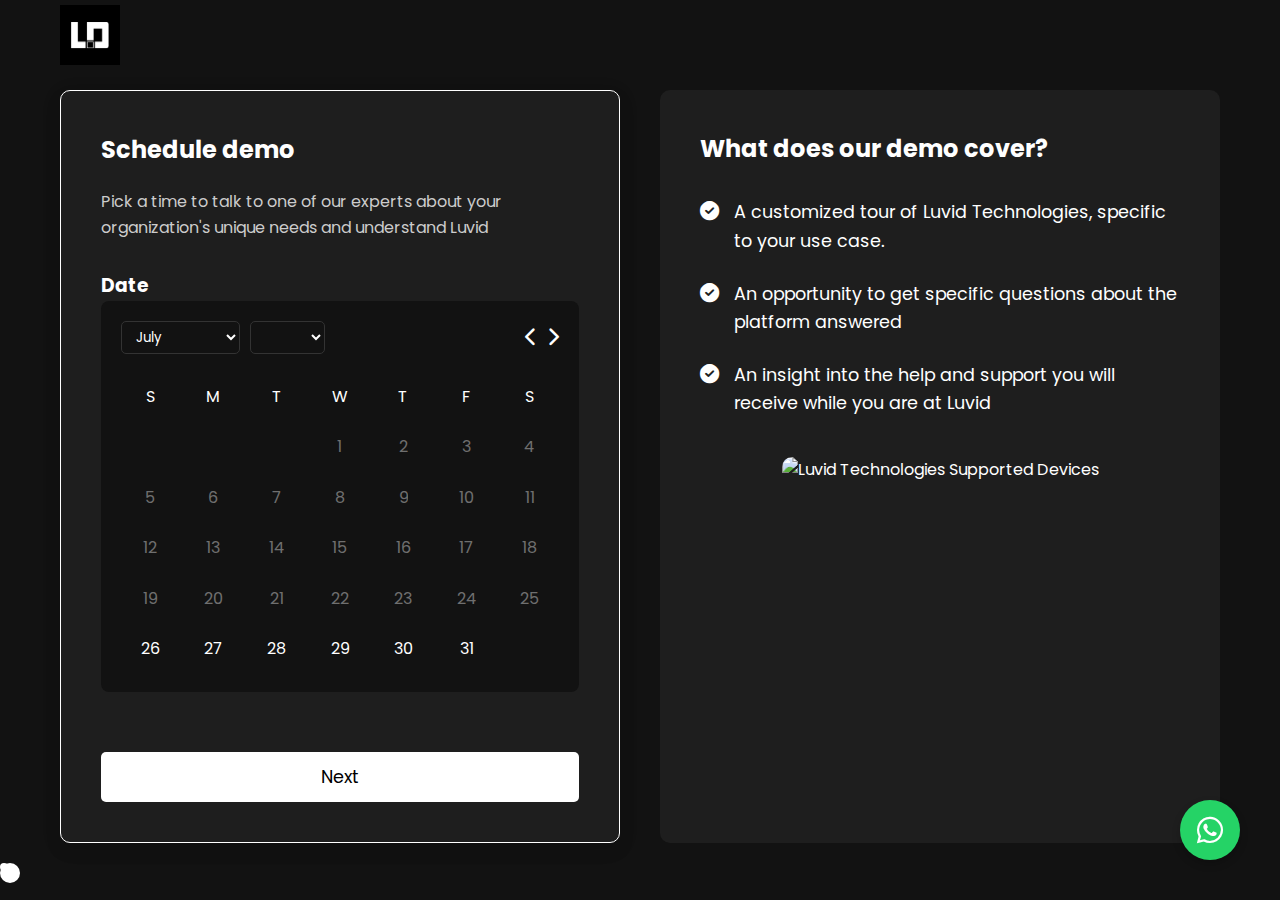
==== commit 2ed942a2: "cursor style added" ====
--- a/schedule-demo.html
+++ b/schedule-demo.html
@@ -3,6 +3,7 @@
 <head>
     <meta charset="UTF-8">
     <meta name="viewport" content="width=device-width, initial-scale=1.0">
+    <link rel="shortcut icon" type="image/x-icon" href="./assets/images/LUVID-LOGO--2.png">
     <title>Schedule - Luvid Technologies</title>
     <link href="https://fonts.googleapis.com/css2?family=Poppins:wght@300;400;500;600;700&display=swap" rel="stylesheet">
     <link rel="stylesheet" href="https://cdnjs.cloudflare.com/ajax/libs/font-awesome/6.0.0/css/all.min.css">
@@ -15,6 +16,56 @@
             position: relative !important;
         }
 
+        /* Custom Cursor */
+        .cursor {
+            width: 20px;
+            height: 20px;
+            background-color: var(--secondary-color);
+            border-radius: 50%;
+            position: fixed;
+            pointer-events: none;
+            z-index: 9999;
+            transition: transform 0.2s ease;
+        }
+
+        .cursor-follower {
+            width: 8px;
+            height: 8px;
+            background-color: var(--secondary-color);
+            border-radius: 50%;
+            position: fixed;
+            pointer-events: none;
+            z-index: 9998;
+            transition: transform 0.1s ease;
+        }
+
+        /* Light theme cursor colors */
+        :root[data-theme="light"] .cursor,
+        :root[data-theme="light"] .cursor-follower {
+            background-color: #000000;
+        }
+
+        /* Dark theme cursor colors */
+        :root[data-theme="dark"] .cursor,
+        :root[data-theme="dark"] .cursor-follower {
+            background-color: #ffffff;
+        }
+
+        /* Override default cursor styles */
+        .calendar-nav button,
+        .calendar-day,
+        .calendar-selects select,
+        .schedule-next-btn,
+        .back-button,
+        .form-group input,
+        .form-group select,
+        .form-check-input,
+        .phone-input select,
+        .phone-input input,
+        .checkbox-group input[type="checkbox"] {
+            cursor: none !important;
+        }
+
         /* Schedule Demo Page Specific Styles */
         .schedule-demo-container {
             display: grid;
@@ -152,20 +203,40 @@
         @media (max-width: 992px) {
             .schedule-demo-container {
                 grid-template-columns: 1fr;
+                max-width: 600px;
             }
         }
 
         @media (max-width: 768px) {
+            .schedule-demo-container {
+                padding: 15px;
+                max-width: 100%;
+            }
+
             .schedule-form,
             .demo-info {
-                padding: 30px;
+                padding: 25px;
+            }
+
+            .form-check-input {
+                width: 22px;
+                height: 22px;
+                margin-top: 0.3rem;
             }
         }
 
         @media (max-width: 576px) {
+            .schedule-demo-container {
+                padding: 10px;
+            }
+
             .schedule-form,
             .demo-info {
                 padding: 20px;
+            }
+
+            .calendar {
+                padding: 15px;
             }
         }
 
@@ -316,15 +387,50 @@
             position: fixed;
             top: 20px;
             right: 20px;
-            background: var(--card-bg);
-            color: var(--text-color);
             padding: 12px 24px;
             border-radius: 5px;
             box-shadow: 0 4px 12px rgba(0, 0, 0, 0.15);
             display: none;
             z-index: 1000;
-            border: 1px solid var(--border-color);
             animation: slideInFromTop 0.3s ease;
+            opacity: 0;
+            visibility: hidden;
+            transition: opacity 0.3s ease, visibility 0.3s ease;
+        }
+
+        .toast.show {
+            display: flex;
+            opacity: 1;
+            visibility: visible;
+        }
+
+        .toast-content {
+            display: flex;
+            align-items: center;
+            gap: 10px;
+        }
+
+        .toast-icon {
+            font-size: 20px;
+        }
+
+        .toast-message {
+            font-size: 14px;
+            font-weight: 500;
+        }
+
+        /* Light Theme Toast */
+        :root[data-theme="light"] .toast {
+            background: #000000;
+            color: #ffffff;
+            border: 1px solid #000000;
+        }
+
+        /* Dark Theme Toast */
+        :root[data-theme="dark"] .toast {
+            background: #ffffff;
+            color: #000000;
+            border: 1px solid #ffffff;
         }
 
         @keyframes slideInFromTop {
@@ -341,25 +447,23 @@
 </head>
 <body>
     <!-- Toast Container -->
-    <div id="toast" class="toast"></div>
+    <div id="toast" class="toast">
+        <div class="toast-content">
+            <i class="toast-icon"></i>
+            <span class="toast-message"></span>
+        </div>
+    </div>
 
     <!-- Navigation -->
     <nav class="navbar">
         <div class="container">
-            <a href="#" class="logo">
+            <a href="index.html" class="logo">
                 <img src="./assets/images/luvidlogo.jpg" alt="Luvid Technologies Logo">
             </a>
             <div class="nav-links">
-                <button class="menu-close">
-                    <i class="fas fa-times"></i>
-                </button>
             </div>
-            <button class="menu-toggle">
-                <i class="fas fa-bars"></i>
-            </button>
         </div>
     </nav>
-    <div class="menu-overlay"></div>
     <a href="https://wa.me/918590701815" class="whatsapp-button" target="_blank">
         <i class="fab fa-whatsapp"></i>
     </a>
@@ -426,9 +530,11 @@
                     <input type="tel" id="phoneNumber" placeholder="Enter Phone Number">
                 </div>
 
-                <div class="checkbox-group">
-                    <input type="checkbox" id="consent">
-                    <label for="consent">We would love to keep you updated with information on resources, products and services from Luvid. By ticking the box, you agree to be contacted by us. <a href="#" target="_blank">Privacy Policy</a></label>
+                <div class="form-check">
+                    <input class="form-check-input" type="checkbox" id="privacyPolicy" required>
+                    <label class="form-check-label" for="privacyPolicy">
+                        I agree with the privacy policy
+                    </label>
                 </div>
 
                 <div class="button-group">
@@ -470,13 +576,28 @@
 
     <script>
         // Toast functionality
-        function showToast(message, duration = 3000) {
+        function showToast(message, type = 'success', duration = 3000) {
             const toast = document.getElementById('toast');
-            toast.textContent = message;
-            toast.style.display = 'block';
+            const toastIcon = toast.querySelector('.toast-icon');
+            const toastMessage = toast.querySelector('.toast-message');
+            
+            // Reset any previous classes
+            toastIcon.className = 'toast-icon';
+            
+            // Set icon based on type
+            if (type === 'success') {
+                toastIcon.classList.add('fas', 'fa-check-circle');
+                toastIcon.style.color = '#4CAF50';
+            } else if (type === 'warning') {
+                toastIcon.classList.add('fas', 'fa-exclamation-triangle');
+                toastIcon.style.color = '#FFC107';
+            }
+            
+            toastMessage.textContent = message;
+            toast.classList.add('show');
             
             setTimeout(() => {
-                toast.style.display = 'none';
+                toast.classList.remove('show');
             }, duration);
         }
 
@@ -621,7 +742,7 @@
             const selectedDate = document.querySelector('.calendar-day.selected');
             
             if (!selectedDate || selectedDate.classList.contains('disabled')) {
-                showToast('Please select a valid date before proceeding.');
+                showToast('Please select a valid date before proceeding.', 'warning');
                 return;
             }
             
@@ -638,26 +759,96 @@
             document.getElementById('scheduleForm').style.display = 'none';
         }
 
+        function validateForm() {
+            const name = document.getElementById('fullName').value.trim();
+            const email = document.getElementById('workEmail').value.trim();
+            const phone = document.getElementById('phoneNumber').value.trim();
+            const privacyPolicy = document.getElementById('privacyPolicy').checked;
+            
+            if (!name) {
+                showToast('Please enter your name', 'warning');
+                return false;
+            }
+            
+            if (!email) {
+                showToast('Please enter your email', 'warning');
+                return false;
+            }
+            
+            if (!isValidEmail(email)) {
+                showToast('Please enter a valid email address', 'warning');
+                return false;
+            }
+            
+            if (!phone) {
+                showToast('Please enter your phone number', 'warning');
+                return false;
+            }
+            
+            if (!privacyPolicy) {
+                showToast('Please agree to the privacy policy', 'warning');
+                return false;
+            }
+            
+            return true;
+        }
+
+        function isValidEmail(email) {
+            const emailRegex = /^[^\s@]+@[^\s@]+\.[^\s@]+$/;
+            return emailRegex.test(email);
+        }
+
         function submitForm() {
+            if (!validateForm()) {
+                return;
+            }
+            
             // Get all form values
             const formData = {
                 name: document.getElementById('fullName').value,
                 email: document.getElementById('workEmail').value,
                 phone: document.getElementById('phoneNumber').value,
-                consent: document.getElementById('consent').checked,
+                consent: document.getElementById('privacyPolicy').checked,
                 selectedDate: `${yearSelect.value}-${parseInt(monthSelect.value) + 1}-${document.querySelector('.calendar-day.selected').textContent}`
             };
 
-            // Validate form
-            if (!formData.name || !formData.email || !formData.phone) {
-                showToast('Please fill in all required fields.');
-                return;
-            }
-
             // Log form data (replace with your form submission logic)
             console.log('Form Data:', formData);
-            showToast('Form submitted successfully!');
-        }
+            showToast('Meeting scheduled successfully!', 'success');
+            
+            // Redirect to index.html after 2 seconds
+            setTimeout(() => {
+                window.location.href = 'index.html';
+            }, 2000);
+        }
+
+        // Custom cursor
+        const cursor = document.createElement('div');
+        const cursorFollower = document.createElement('div');
+        cursor.classList.add('cursor');
+        cursorFollower.classList.add('cursor-follower');
+        document.body.appendChild(cursor);
+        document.body.appendChild(cursorFollower);
+
+        document.addEventListener('mousemove', (e) => {
+            cursor.style.left = e.clientX + 'px';
+            cursor.style.top = e.clientY + 'px';
+            
+            setTimeout(() => {
+                cursorFollower.style.left = e.clientX + 'px';
+                cursorFollower.style.top = e.clientY + 'px';
+            }, 50);
+        });
+
+        document.addEventListener('mousedown', () => {
+            cursor.style.transform = 'scale(0.8)';
+            cursorFollower.style.transform = 'scale(0.8)';
+        });
+
+        document.addEventListener('mouseup', () => {
+            cursor.style.transform = 'scale(1)';
+            cursorFollower.style.transform = 'scale(1)';
+        });
     </script>
     <script src="script.js"></script>
 </body>
--- a/styles.css
+++ b/styles.css
@@ -43,6 +43,7 @@
     padding: 0;
     box-sizing: border-box;
     font-family: 'Poppins', sans-serif;
+    cursor: none;
 }
 
 body {
@@ -58,7 +59,7 @@
     left: 0;
     right: 0;
     background-color: #000000;
-    padding: 20px 0;
+    padding: 5px 0;
     z-index: 1000;
 }
 
@@ -81,8 +82,9 @@
 }
 
 .logo img {
-    height: 50px;
+    height: 60px;
     width: auto;
+    transition: all 0.3s ease;
 }
 
 .nav-links {
@@ -104,7 +106,7 @@
 }
 
 .nav-links a.active {
-    color: var(--accent-color);
+    color: var(--text-color);
     position: relative;
 }
 
@@ -120,6 +122,19 @@
     transition: transform 0.3s ease;
 }
 
+/* Dark theme specific styles */
+:root[data-theme="dark"] .nav-links a {
+    color: #ffffff;
+}
+
+:root[data-theme="dark"] .nav-links a.active {
+    color: #ffffff;
+}
+
+:root[data-theme="dark"] .nav-links a:hover {
+    color: var(--accent-color);
+}
+
 .container {
     max-width: 1200px;
     margin: 0 auto;
@@ -136,68 +151,103 @@
     padding: 100px 20px;
     position: relative;
     overflow: hidden;
-    color: var(--text-color);
-}
-
-/* Dark Theme Hero */
-:root:not([data-theme="light"]) .hero {
-    background: linear-gradient(135deg, #000000 0%, #333333 100%);
-}
-
-:root:not([data-theme="light"]) .hero::before {
-    content: '';
+}
+
+.video-background {
     position: absolute;
     top: 0;
     left: 0;
-    right: 0;
-    bottom: 0;
-    background: linear-gradient(135deg, rgba(0, 0, 0, 0.8) 0%, rgba(0, 0, 0, 0.6) 100%);
-    z-index: 1;
-}
-
-/* Light Theme Hero */
-:root[data-theme="light"] .hero {
-    background: linear-gradient(135deg, #ffffff 0%, #f0f0f0 100%);
-}
-
-:root[data-theme="light"] .hero::before {
-    content: '';
+    width: 100%;
+    height: 100%;
+    z-index: -1;
+    overflow: hidden;
+}
+
+.video-background video {
+    position: absolute;
+    top: 50%;
+    left: 50%;
+    min-width: 100%;
+    min-height: 100%;
+    width: auto;
+    height: auto;
+    transform: translate(-50%, -50%);
+    object-fit: cover;
+}
+
+.video-overlay {
     position: absolute;
     top: 0;
     left: 0;
-    right: 0;
-    bottom: 0;
-    background: linear-gradient(135deg, rgba(0, 0, 0, 0.1) 0%, rgba(0, 0, 0, 0.05) 100%);
-    z-index: 1;
+    width: 100%;
+    height: 100%;
+    background: rgba(0, 0, 0, 0.7);
 }
 
 .hero-content {
     position: relative;
-    z-index: 2;
+    z-index: 1;
     max-width: 800px;
 }
 
-.hero h1 {
+.hero-content h1 {
+    color: #ffffff;
     font-size: 3.5rem;
-    font-weight: 700;
     margin-bottom: 20px;
-    color: var(--text-color);
-}
-
-.hero p {
+}
+
+.hero-content p {
+    color: #ffffff;
     font-size: 1.2rem;
     margin-bottom: 30px;
-    color: var(--text-secondary);
-}
-
+}
+
+/* Light Theme Hero */
+:root[data-theme="light"] .hero-content h1,
+:root[data-theme="light"] .hero-content p {
+    color: #ffffff;
+    text-shadow: 0 2px 4px rgba(0, 0, 0, 0.3);
+}
+
+/* Hero Section Buttons */
 .hero .btn-primary {
-    background-color: var(--secondary-color);
-    color: var(--primary-color);
+    background-color: #ffffff;
+    color: #000000;
+    padding: 12px 30px;
+    border-radius: 5px;
+    text-decoration: none;
+    font-weight: 500;
+    transition: all 0.3s ease;
+    margin: 3px 15px 0 0;
+    text-align: center;
+    display: inline-block;
 }
 
 .hero .btn-secondary {
-    border: 2px solid var(--secondary-color);
-    color: var(--secondary-color);
+    background-color: transparent;
+    color: #ffffff;
+    border: 2px solid #ffffff;
+    padding: 12px 30px;
+    border-radius: 5px;
+    text-decoration: none;
+    font-weight: 500;
+    transition: all 0.3s ease;
+}
+
+.hero .btn-primary:hover {
+    background-color: rgba(255, 255, 255, 0.9);
+    transform: translateY(-2px);
+}
+
+.hero .btn-secondary:hover {
+    background-color: rgba(255, 255, 255, 0.1);
+    transform: translateY(-2px);
+}
+
+/* Light Theme Hero Buttons */
+:root[data-theme="light"] .hero .btn-primary,
+:root[data-theme="light"] .hero .btn-secondary {
+    box-shadow: 0 4px 12px rgba(0, 0, 0, 0.2);
 }
 
 .cta-buttons {
@@ -350,8 +400,44 @@
 
 /* Projects Section */
 .projects {
-    padding: 100px 0;
-    background-color: var(--primary-color);
+    padding: 50px 0 50px 0;
+    position: relative;
+    overflow: hidden;
+}
+
+/* Light theme background for projects */
+:root[data-theme="light"] .projects {
+    background-color: #e0e0e0 !important;
+}
+
+.projects .video-background {
+    position: absolute;
+    top: 0;
+    left: 0;
+    width: 100%;
+    height: 100%;
+    z-index: 0;
+}
+
+/* Hide video background in both themes for projects */
+.projects .video-background {
+    display: none;
+}
+
+.projects .video-background video {
+    width: 100%;
+    height: 100%;
+    object-fit: cover;
+}
+
+.projects .video-overlay {
+    position: absolute;
+    top: 0;
+    left: 0;
+    width: 100%;
+    height: 100%;
+    background: rgba(0, 0, 0, 0.7);
+    z-index: 1;
 }
 
 .projects-grid {
@@ -412,12 +498,55 @@
 
 /* Team Section */
 .team {
-    padding: 100px 0;
-    background-color: var(--primary-color);
-}
-
-.team .section-title {
-    margin-bottom: 30px;
+    padding: 50px 0;
+    position: relative;
+    overflow: hidden;
+    margin-bottom: 0;
+}
+
+/* Light theme background for team */
+:root[data-theme="light"] .team {
+    background-color: #e0e0e0 !important;
+}
+
+.team .video-background {
+    position: absolute;
+    top: 0;
+    left: 0;
+    width: 100%;
+    height: 100%;
+    z-index: 0;
+}
+
+/* Hide video background in both themes for team */
+.team .video-background {
+    display: none;
+}
+
+.team .video-background video {
+    width: 100%;
+    height: 100%;
+    object-fit: cover;
+}
+
+.team .video-overlay {
+    position: absolute;
+    top: 0;
+    left: 0;
+    width: 100%;
+    height: 100%;
+    background: rgba(0, 0, 0, 0.7);
+    z-index: 1;
+}
+
+/* Ensure content stays above video */
+.team .container {
+    position: relative;
+    z-index: 2;
+}
+
+.team .section-header {
+    margin-bottom: 10px;
 }
 
 .team .title {
@@ -483,11 +612,21 @@
 
 /* Light Theme Team Styles */
 :root[data-theme="light"] .team {
-    background-color: rgba(0, 0, 0, 0.1);
-}
-
-:root[data-theme="light"] .team-inner {
-    background-color: #ffffff;
+    background-color: #e0e0e0 !important;
+}
+
+:root[data-theme="light"] .team .section-header {
+    margin-top: 20px;
+}
+
+:root[data-theme="light"] .team .section-title {
+    margin-top: 10px;
+    color: #333333;
+}
+
+:root[data-theme="light"] .team .team-name,
+:root[data-theme="light"] .team .team-role {
+    color: #333333;
 }
 
 /* Dark Theme Team Styles */
@@ -501,7 +640,7 @@
 
 /* Contact Section */
 .contact {
-    padding: 100px 0;
+    padding: 60px 0;
     background-color: var(--bg-secondary);
 }
 
@@ -566,7 +705,7 @@
 
 /* Testimonials Section */
 .testimonials {
-    padding: 20px 0 100px 0;
+    padding: 20px 0 50px 0;
     background-color: var(--primary-color);
     overflow: hidden;
 }
@@ -845,14 +984,15 @@
 .contact-content {
     display: grid;
     grid-template-columns: 1fr 1fr;
-    gap: 50px;
-    margin-top: 50px;
+    gap: 30px;
+    margin-top: 30px;
 }
 
 .contact-form {
     background-color: rgb(39, 39, 39);
-    padding: 40px;
+    padding: 30px;
     border-radius: 10px;
+    height: fit-content;
 }
 
 .form-group {
@@ -868,16 +1008,22 @@
 .form-group input,
 .form-group textarea {
     width: 100%;
-    padding: 12px;
-    background: rgba(255, 255, 255, 0.1);
-    border: 1px solid rgba(255, 255, 255, 0.1);
+    padding: 8px;
+    border: 1px solid var(--border-color);
     border-radius: 5px;
-    color: var(--text-color);
+    background-color: var(--bg-color);
+    color: var(--text-color);
+    font-size: 16px;
 }
 
 .form-group textarea {
-    height: 150px;
+    height: 80px;
     resize: vertical;
+}
+
+.form-group input[type="file"] {
+    padding: 4px;
+    background-color: transparent;
 }
 
 .submit-btn {
@@ -899,8 +1045,17 @@
 /* Footer Styles */
 .footer {
     background-color: var(--bg-color);
-    padding: 60px 0 20px;
-    color: var(--text-color);
+    padding: 40px 0 20px;
+    color: var(--text-color);
+}
+
+/* Light theme specific footer styles */
+:root[data-theme="light"] .footer {
+    background-color: #f5f5f5;
+}
+
+:root[data-theme="light"] .footer-logo .logo img {
+    content: url('./assets/images/luvidlogo2.jpg');
 }
 
 .footer-content {
@@ -922,9 +1077,14 @@
     min-width: 200px;
 }
 
-.footer-logo h2 {
-    color: var(--text-color);
+.footer-logo {
     margin-bottom: 20px;
+}
+
+.footer-logo .logo img {
+    height: 50px;
+    width: auto;
+    transition: all 0.3s ease;
 }
 
 .footer-about p {
@@ -1005,6 +1165,16 @@
     .footer-links {
         width: 100%;
         min-width: auto;
+    }
+
+    .footer-logo .logo img {
+        height: 40px;
+    }
+}
+
+@media (max-width: 576px) {
+    .footer-logo .logo img {
+        height: 35px;
     }
 }
 
@@ -1326,7 +1496,7 @@
     }
 
     .logo img {
-        height: 40px;
+        height: 55px;
     }
 
     .nav-links {
@@ -1340,7 +1510,7 @@
     }
 
     .logo img {
-        height: 35px;
+        height: 50px;
     }
 
     .nav-links {
@@ -1439,7 +1609,7 @@
 
 .brand-track {
     display: flex;
-    animation: scroll 20s linear infinite;
+    animation: scroll 40s linear infinite;
     width: max-content;
 }
 
@@ -1651,10 +1821,14 @@
     transform: scale(1.1);
 }
 
-/* Light Theme Specific Styles */
+/* Light theme specific styles */
 :root[data-theme="light"] .navbar {
-    background-color: var(--primary-color);
+    background-color: #ffffff;
     box-shadow: 0 2px 10px rgba(0, 0, 0, 0.1);
+}
+
+:root[data-theme="light"] .navbar .logo img {
+    filter: brightness(0); /* Makes the logo black in light theme */
 }
 
 :root[data-theme="light"] .nav-links a {
@@ -1771,7 +1945,7 @@
     }
 
     .logo img {
-        height: 40px;
+        height: 55px;
     }
 }
 
@@ -1781,7 +1955,11 @@
     }
 
     .logo img {
-        height: 35px;
+        height: 50px;
+    }
+
+    .nav-links {
+        display: flex;
     }
 }
 
@@ -1834,15 +2012,15 @@
 
 /* Map Container Styles */
 .map-container {
-    width: 100%;
-    margin-bottom: 30px;
-    border-radius: 10px;
-    overflow: hidden;
+    background-color: var(--bg-primary);
+    padding: 30px;
+    height: fit-content;
 }
 
 .map-container iframe {
     width: 100%;
-    height: 300px;
+    height: 100%;
+    min-height: 380px;
     border: none;
 }
 
@@ -1880,33 +2058,34 @@
 
 /* Contact Section */
 .contact {
-    padding: 100px 0;
+    padding: 60px 0;
     background-color: var(--bg-secondary);
 }
 
 .contact-content {
     display: grid;
     grid-template-columns: 1fr 1fr;
-    gap: 50px;
-    margin-top: 50px;
+    gap: 30px;
+    margin-top: 30px;
 }
 
 .contact-form {
     background-color: rgb(39, 39, 39);
-    padding: 40px;
+    padding: 30px;
     border-radius: 10px;
+    height: fit-content;
 }
 
 .map-container {
     background-color: var(--bg-primary);
-    padding: 40px;
-    height: 100%;
+    padding: 30px;
+    height: fit-content;
 }
 
 .map-container iframe {
     width: 100%;
     height: 100%;
-    min-height: 500px;
+    min-height: 380px;
     border: none;
 }
 
@@ -1916,6 +2095,448 @@
     }
     
     .map-container {
-        height: 500px;
-    }
+        height: 400px;
+        padding: 20px;
+    }
+
+    .map-container iframe {
+        min-height: 360px;
+    }
+}
+
+@media (max-width: 768px) {
+    .map-container {
+        height: 300px;
+        padding: 15px;
+    }
+
+    .map-container iframe {
+        min-height: 270px;
+    }
+}
+
+@media (max-width: 576px) {
+    .map-container {
+        height: 250px;
+        padding: 10px;
+    }
+
+    .map-container iframe {
+        min-height: 230px;
+    }
+}
+
+/* Careers Section */
+.careers {
+    padding: 50px 0 50px 0;
+    position: relative;
+    overflow: hidden;
+}
+
+.careers .video-background {
+    position: absolute;
+    top: 0;
+    left: 0;
+    width: 100%;
+    height: 100%;
+    z-index: 0;
+}
+
+/* Hide video background in dark theme for careers */
+:root[data-theme="dark"] .careers .video-background {
+    display: none;
+}
+
+:root[data-theme="light"] .careers .video-background {
+    display: none;
+}
+
+.careers .video-background video {
+    width: 100%;
+    height: 100%;
+    object-fit: cover;
+}
+
+.careers .video-overlay {
+    position: absolute;
+    top: 0;
+    left: 0;
+    width: 100%;
+    height: 100%;
+    background: rgba(0, 0, 0, 0.7);
+    z-index: 1;
+}
+
+.careers .section-header {
+    text-align: center;
+    margin-bottom: 60px;
+}
+
+.careers .section-header h2 {
+    color: var(--text-color);
+    margin-bottom: 20px;
+}
+
+.careers .section-header p {
+    color: var(--text-secondary);
+    max-width: 600px;
+    margin: 0 auto;
+}
+
+.careers-grid {
+    display: grid;
+    grid-template-columns: repeat(auto-fit, minmax(300px, 1fr));
+    gap: 30px;
+    margin-bottom: 60px;
+}
+
+.career-card {
+    background: var(--card-bg);
+    padding: 30px;
+    border-radius: 10px;
+    border: 1px solid var(--border-color);
+    transition: transform 0.3s ease;
+}
+
+.career-card:hover {
+    transform: translateY(-5px);
+}
+
+.career-card h3 {
+    color: var(--text-color);
+    margin-bottom: 10px;
+}
+
+.career-card p {
+    color: var(--text-secondary);
+    margin-bottom: 20px;
+}
+
+.requirements {
+    margin-bottom: 25px;
+}
+
+.requirements h4 {
+    color: var(--text-color);
+    margin-bottom: 10px;
+}
+
+.requirements ul {
+    list-style: none;
+    padding: 0;
+}
+
+.requirements ul li {
+    color: var(--text-secondary);
+    margin-bottom: 8px;
+    padding-left: 25px;
+    position: relative;
+}
+
+.requirements ul li:before {
+    content: "•";
+    color: var(--accent-color);
+    position: absolute;
+    left: 0;
+}
+
+.apply-btn {
+    display: inline-block;
+    padding: 12px 30px;
+    text-decoration: none;
+    border-radius: 5px;
+    transition: all 0.3s ease;
+}
+
+/* Light theme button styles */
+:root[data-theme="light"] .apply-btn {
+    background: #000;
+    color: #fff;
+}
+
+/* Dark theme button styles */
+:root[data-theme="dark"] .apply-btn {
+    background: #fff;
+    color: #000;
+}
+
+/* Light theme hover styles */
+:root[data-theme="light"] .apply-btn:hover {
+    background: #fff;
+    color: #000;
+    transform: translateY(-2px);
+}
+
+/* Dark theme hover styles */
+:root[data-theme="dark"] .apply-btn:hover {
+    background: #000;
+    color: #fff;
+    transform: translateY(-2px);
+}
+
+.careers-benefits {
+    text-align: center;
+    margin-top: 60px;
+}
+
+.careers-benefits h3 {
+    color: var(--text-color);
+    margin-bottom: 40px;
+}
+
+.benefits-grid {
+    display: grid;
+    grid-template-columns: repeat(auto-fit, minmax(250px, 1fr));
+    gap: 30px;
+}
+
+.benefit-item {
+    background: var(--card-bg);
+    padding: 30px;
+    border-radius: 10px;
+    border: 1px solid var(--border-color);
+    transition: transform 0.3s ease;
+}
+
+.benefit-item:hover {
+    transform: translateY(-5px);
+}
+
+.benefit-item i {
+    font-size: 2.5rem;
+    color: var(--accent-color);
+    margin-bottom: 20px;
+}
+
+.benefit-item h4 {
+    color: var(--text-color);
+    margin-bottom: 10px;
+}
+
+.benefit-item p {
+    color: var(--text-secondary);
+}
+
+@media (max-width: 768px) {
+    .careers {
+        padding: 60px 0;
+    }
+
+    .careers-grid {
+        grid-template-columns: 1fr;
+    }
+
+    .benefits-grid {
+        grid-template-columns: 1fr;
+    }
+}
+
+/* Application Modal Styles */
+.modal {
+    display: none;
+    position: fixed;
+    top: 0;
+    left: 0;
+    width: 100%;
+    height: 100%;
+    background-color: rgba(0, 0, 0, 0.7);
+    z-index: 1000;
+    overflow-y: auto;
+}
+
+.modal-content {
+    background-color: var(--card-bg);
+    margin: 5% auto;
+    padding: 30px;
+    width: 90%;
+    max-width: 600px;
+    border-radius: 10px;
+    position: relative;
+    box-shadow: 0 4px 20px rgba(0, 0, 0, 0.2);
+}
+
+.close-modal {
+    position: absolute;
+    right: 20px;
+    top: 15px;
+    font-size: 28px;
+    font-weight: bold;
+    cursor: pointer;
+    color: var(--text-color);
+}
+
+.modal h2 {
+    color: var(--text-color);
+    margin-bottom: 30px;
+    text-align: center;
+}
+
+#applicationForm .form-group {
+    margin-bottom: 20px;
+}
+
+#applicationForm label {
+    display: block;
+    margin-bottom: 8px;
+    color: var(--text-color);
+}
+
+#applicationForm input,
+#applicationForm textarea {
+    width: 100%;
+    padding: 8px;
+    border: 1px solid var(--border-color);
+    border-radius: 5px;
+    background-color: var(--bg-color);
+    color: var(--text-color);
+    font-size: 16px;
+}
+
+#applicationForm textarea {
+    height: 80px;
+    resize: vertical;
+}
+
+#applicationForm input[type="file"] {
+    padding: 4px;
+    background-color: transparent;
+}
+
+.submit-application {
+    width: 100%;
+    padding: 12px;
+    background-color: var(--accent-color);
+    color: #fff;
+    border: none;
+    border-radius: 5px;
+    cursor: pointer;
+    font-size: 16px;
+    transition: all 0.3s ease;
+}
+
+.submit-application:hover {
+    background-color: var(--hover-bg);
+    transform: translateY(-2px);
+}
+
+/* Light theme specific modal styles */
+:root[data-theme="light"] .modal-content {
+    background-color: #fff;
+}
+
+:root[data-theme="light"] .submit-application {
+    background-color: #000;
+    color: #fff;
+}
+
+:root[data-theme="light"] .submit-application:hover {
+    background-color: #333;
+}
+
+/* Dark theme specific modal styles */
+:root[data-theme="dark"] .modal-content {
+    background-color: #1a1a1a;
+}
+
+:root[data-theme="dark"] .submit-application {
+    background-color: #fff;
+    color: #000;
+}
+
+:root[data-theme="dark"] .submit-application:hover {
+    background-color: #e6e6e6;
+}
+
+/* Toast Notification Styles */
+.toast {
+    position: fixed;
+    top: 30px;
+    right: 30px;
+    background-color: var(--card-bg);
+    color: var(--text-color);
+    padding: 15px 25px;
+    border-radius: 8px;
+    box-shadow: 0 4px 12px rgba(0, 0, 0, 0.15);
+    display: flex;
+    align-items: center;
+    transform: translateY(-100px);
+    opacity: 0;
+    visibility: hidden;
+    transition: all 0.3s ease;
+    z-index: 1000;
+}
+
+.toast.show {
+    transform: translateY(0);
+    opacity: 1;
+    visibility: visible;
+}
+
+.toast-content {
+    display: flex;
+    align-items: center;
+    gap: 10px;
+}
+
+.toast-content i {
+    color: #4CAF50;
+    font-size: 20px;
+}
+
+.toast-message {
+    font-size: 14px;
+    font-weight: 500;
+}
+
+/* Ensure content stays above video */
+.projects .container,
+.careers .container {
+    position: relative;
+    z-index: 2;
+}
+
+/* Light theme specific styles for careers section */
+:root[data-theme="light"] .careers .section-header h2,
+:root[data-theme="light"] .careers .section-header p,
+:root[data-theme="light"] .careers .careers-benefits h3 {
+    color: #ffffff;
+}
+
+.team .section-title {
+    margin-bottom: 10px;
+}
+
+/* Custom Cursor */
+.cursor {
+    width: 20px;
+    height: 20px;
+    background-color: var(--secondary-color);
+    border-radius: 50%;
+    position: fixed;
+    pointer-events: none;
+    z-index: 9999;
+    transition: transform 0.2s ease;
+}
+
+.cursor-follower {
+    width: 8px;
+    height: 8px;
+    background-color: var(--secondary-color);
+    border-radius: 50%;
+    position: fixed;
+    pointer-events: none;
+    z-index: 9998;
+    transition: transform 0.1s ease;
+}
+
+/* Light theme cursor colors */
+:root[data-theme="light"] .cursor,
+:root[data-theme="light"] .cursor-follower {
+    background-color: #000000;
+}
+
+/* Dark theme cursor colors */
+:root[data-theme="dark"] .cursor,
+:root[data-theme="dark"] .cursor-follower {
+    background-color: #ffffff;
 } 